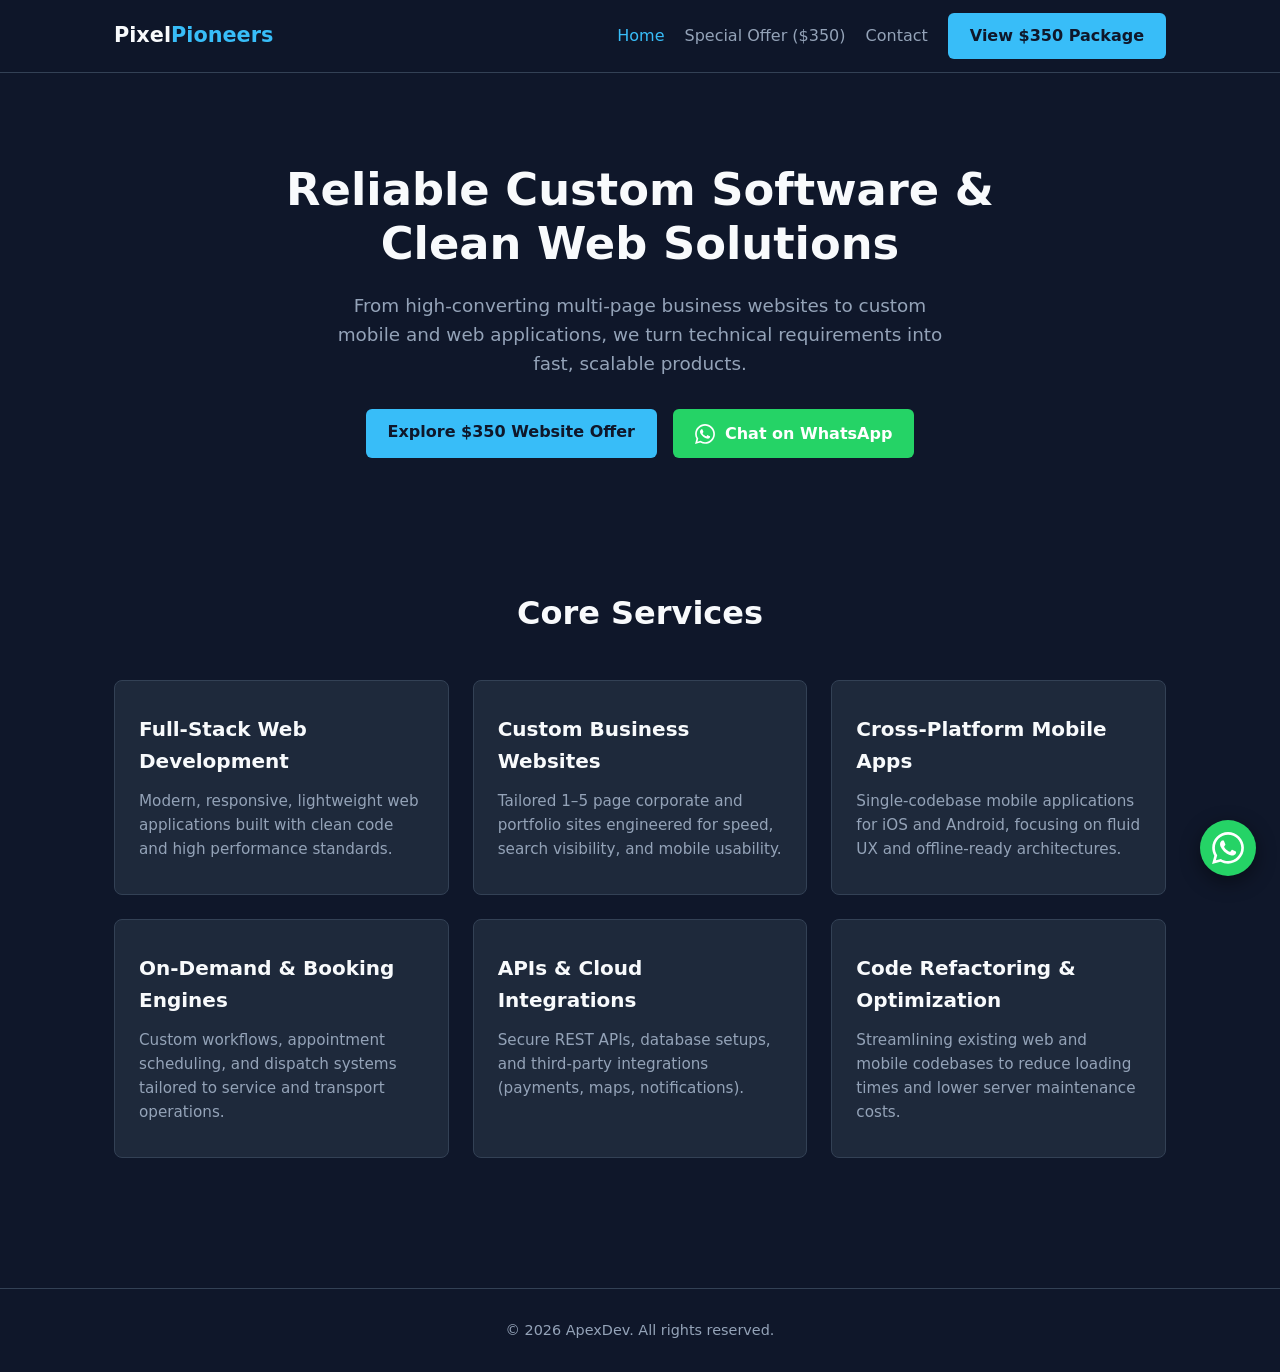
==== index.html @ c0a91c0b "Initial site commit" ====
<!DOCTYPE html>
<html lang="en">
<head>
  <meta charset="UTF-8">
  <meta name="viewport" content="width=device-width, initial-scale=1.0">
  <title>ApexDev | Custom Software & Web Engineering</title>
  <link rel="stylesheet" href="styles.css">
</head>
<body>

  <!-- Navigation -->
  <header>
    <div class="container nav-container">
      <a href="index.html" class="logo">Pixel<span>Pioneers</span></a>
      <nav>
        <a href="index.html" class="active">Home</a>
        <a href="offer.html">Special Offer ($350)</a>
        <a href="contact.html">Contact</a>
        <a href="offer.html" class="btn">View $350 Package</a>
      </nav>
    </div>
  </header>

  <main>
    <!-- Hero Section -->
    <section class="hero">
      <div class="container">
        <h1>Reliable Custom Software & Clean Web Solutions</h1>
        <p>From high-converting multi-page business websites to custom mobile and web applications, we turn technical requirements into fast, scalable products.</p>
        <div class="hero-actions">
          <a href="offer.html" class="btn">Explore $350 Website Offer</a>
          <a href="https://wa.me/96179415376?text=Hello!%20I'm%20interested%20in%20discussing%20a%20project." target="_blank" rel="noopener noreferrer" class="btn-whatsapp">
            <svg viewBox="0 0 24 24">
              <path d="M.057 24l1.687-6.163c-1.041-1.804-1.588-3.849-1.587-5.946.003-6.556 5.338-11.891 11.893-11.891 3.181.001 6.167 1.24 8.413 3.488 2.245 2.248 3.481 5.236 3.48 8.414-.003 6.557-5.338 11.892-11.893 11.892-1.99-.001-3.951-.5-5.688-1.448l-6.305 1.654zm6.597-3.807c1.676.995 3.276 1.591 5.392 1.592 5.448 0 9.886-4.434 9.889-9.885.002-5.462-4.415-9.89-9.881-9.892-5.452 0-9.887 4.434-9.889 9.884-.001 2.225.651 3.891 1.746 5.634l-.999 3.648 3.742-.981zm11.387-5.464c-.074-.124-.272-.198-.57-.347-.297-.149-1.758-.868-2.031-.967-.272-.099-.47-.149-.669.149-.198.297-.768.967-.941 1.165-.173.198-.347.223-.644.074-.297-.149-1.255-.462-2.39-1.475-.883-.788-1.48-1.761-1.653-2.059-.173-.297-.018-.458.13-.606.134-.133.297-.347.446-.521.151-.172.2-.296.3-.495.099-.198.05-.372-.025-.521-.075-.148-.669-1.611-.916-2.206-.242-.579-.487-.501-.669-.51l-.57-.01c-.198 0-.52.074-.792.372s-1.04 1.016-1.04 2.479 1.065 2.876 1.213 3.074c.149.198 2.095 3.2 5.076 4.487.709.306 1.263.489 1.694.626.712.226 1.36.194 1.872.118.571-.085 1.758-.719 2.006-1.413.248-.695.248-1.29.173-1.414z"/>
            </svg>
            Chat on WhatsApp
          </a>
        </div>
      </div>
    </section>

    <!-- Services Overview -->
    <section class="services">
      <div class="container">
        <h2 class="section-title">Core Services</h2>
        <div class="grid">
          
          <div class="card">
            <h3>Full-Stack Web Development</h3>
            <p>Modern, responsive, lightweight web applications built with clean code and high performance standards.</p>
          </div>

          <div class="card">
            <h3>Custom Business Websites</h3>
            <p>Tailored 1–5 page corporate and portfolio sites engineered for speed, search visibility, and mobile usability.</p>
          </div>

          <div class="card">
            <h3>Cross-Platform Mobile Apps</h3>
            <p>Single-codebase mobile applications for iOS and Android, focusing on fluid UX and offline-ready architectures.</p>
          </div>

          <div class="card">
            <h3>On-Demand & Booking Engines</h3>
            <p>Custom workflows, appointment scheduling, and dispatch systems tailored to service and transport operations.</p>
          </div>

          <div class="card">
            <h3>APIs & Cloud Integrations</h3>
            <p>Secure REST APIs, database setups, and third-party integrations (payments, maps, notifications).</p>
          </div>

          <div class="card">
            <h3>Code Refactoring & Optimization</h3>
            <p>Streamlining existing web and mobile codebases to reduce loading times and lower server maintenance costs.</p>
          </div>

        </div>
      </div>
    </section>
  </main>

  <!-- Floating WhatsApp Action -->
  <a href="https://wa.me/96179415376?text=Hello!%20I'm%20visiting%20your%20website%20and%20would%20like%20to%20chat." 
     class="whatsapp-float" 
     target="_blank" 
     rel="noopener noreferrer" 
     title="Direct WhatsApp Chat">
    <svg viewBox="0 0 24 24">
      <path d="M.057 24l1.687-6.163c-1.041-1.804-1.588-3.849-1.587-5.946.003-6.556 5.338-11.891 11.893-11.891 3.181.001 6.167 1.24 8.413 3.488 2.245 2.248 3.481 5.236 3.48 8.414-.003 6.557-5.338 11.892-11.893 11.892-1.99-.001-3.951-.5-5.688-1.448l-6.305 1.654zm6.597-3.807c1.676.995 3.276 1.591 5.392 1.592 5.448 0 9.886-4.434 9.889-9.885.002-5.462-4.415-9.89-9.881-9.892-5.452 0-9.887 4.434-9.889 9.884-.001 2.225.651 3.891 1.746 5.634l-.999 3.648 3.742-.981zm11.387-5.464c-.074-.124-.272-.198-.57-.347-.297-.149-1.758-.868-2.031-.967-.272-.099-.47-.149-.669.149-.198.297-.768.967-.941 1.165-.173.198-.347.223-.644.074-.297-.149-1.255-.462-2.39-1.475-.883-.788-1.48-1.761-1.653-2.059-.173-.297-.018-.458.13-.606.134-.133.297-.347.446-.521.151-.172.2-.296.3-.495.099-.198.05-.372-.025-.521-.075-.148-.669-1.611-.916-2.206-.242-.579-.487-.501-.669-.51l-.57-.01c-.198 0-.52.074-.792.372s-1.04 1.016-1.04 2.479 1.065 2.876 1.213 3.074c.149.198 2.095 3.2 5.076 4.487.709.306 1.263.489 1.694.626.712.226 1.36.194 1.872.118.571-.085 1.758-.719 2.006-1.413.248-.695.248-1.29.173-1.414z"/>
    </svg>
  </a>

  <footer>
    <div class="container">
      <p>&copy; 2026 ApexDev. All rights reserved.</p>
    </div>
  </footer>

</body>
</html>
---- styles.css ----
:root {
  --bg-dark: #0f172a;
  --bg-card: #1e293b;
  --accent: #38bdf8;
  --accent-hover: #0284c7;
  --text-main: #f8fafc;
  --text-muted: #94a3b8;
  --border: #334155;
  --success: #10b981;
  --whatsapp: #25d366;
  --whatsapp-hover: #1ebc59;
  --font-sans: system-ui, -apple-system, BlinkMacSystemFont, "Segoe UI", Roboto, sans-serif;
}

* {
  box-sizing: border-box;
  margin: 0;
  padding: 0;
}

body {
  font-family: var(--font-sans);
  background-color: var(--bg-dark);
  color: var(--text-main);
  line-height: 1.6;
}

.container {
  max-width: 1100px;
  margin: 0 auto;
  padding: 0 24px;
}

/* Header & Nav */
header {
  border-bottom: 1px solid var(--border);
  background-color: rgba(15, 23, 42, 0.85);
  backdrop-filter: blur(8px);
  position: sticky;
  top: 0;
  z-index: 50;
}

.nav-container {
  display: flex;
  justify-content: space-between;
  align-items: center;
  height: 72px;
}

.logo {
  font-size: 1.3rem;
  font-weight: 700;
  color: var(--text-main);
  text-decoration: none;
}

.logo span {
  color: var(--accent);
}

nav {
  display: flex;
  align-items: center;
  gap: 20px;
}

nav a {
  color: var(--text-muted);
  text-decoration: none;
  font-weight: 500;
  transition: color 0.2s ease;
}

nav a:hover,
nav a.active {
  color: var(--accent);
}

/* Buttons */
.btn {
  display: inline-block;
  background-color: var(--accent);
  color: #0f172a;
  padding: 10px 22px;
  border-radius: 6px;
  font-weight: 600;
  text-decoration: none;
  border: none;
  cursor: pointer;
  text-align: center;
  transition: background-color 0.2s ease;
}

.btn:hover {
  background-color: var(--accent-hover);
  color: #fff;
}

.btn-outline {
  background: transparent;
  border: 1px solid var(--border);
  color: var(--text-main);
}

.btn-outline:hover {
  border-color: var(--accent);
  background-color: transparent;
  color: var(--accent);
}

.btn-whatsapp {
  display: inline-flex;
  align-items: center;
  justify-content: center;
  gap: 10px;
  background-color: var(--whatsapp);
  color: #ffffff;
  padding: 12px 22px;
  border-radius: 6px;
  font-weight: 600;
  text-decoration: none;
  transition: background-color 0.2s ease, transform 0.2s ease;
}

.btn-whatsapp:hover {
  background-color: var(--whatsapp-hover);
  transform: translateY(-2px);
  color: #ffffff;
}

.btn-whatsapp svg {
  width: 20px;
  height: 20px;
  fill: currentColor;
}

/* Floating WhatsApp Badge */
.whatsapp-float {
  position: fixed;
  bottom: 24px;
  right: 24px;
  width: 56px;
  height: 56px;
  background-color: var(--whatsapp);
  color: #ffffff;
  border-radius: 50%;
  display: flex;
  align-items: center;
  justify-content: center;
  box-shadow: 0 6px 20px rgba(0, 0, 0, 0.45);
  z-index: 100;
  transition: transform 0.2s ease, background-color 0.2s ease;
}

.whatsapp-float:hover {
  background-color: var(--whatsapp-hover);
  transform: scale(1.08);
}

.whatsapp-float svg {
  width: 32px;
  height: 32px;
  fill: #ffffff;
}

/* Hero Section */
.hero {
  padding: 90px 0 60px;
  text-align: center;
}

.hero h1 {
  font-size: 2.8rem;
  line-height: 1.2;
  margin-bottom: 20px;
  max-width: 820px;
  margin-left: auto;
  margin-right: auto;
}

.hero p {
  color: var(--text-muted);
  font-size: 1.15rem;
  max-width: 620px;
  margin: 0 auto 30px;
}

.hero-actions {
  display: flex;
  justify-content: center;
  gap: 16px;
  flex-wrap: wrap;
}

/* Services Grid */
.services {
  padding: 70px 0;
}

.section-title {
  text-align: center;
  font-size: 2rem;
  margin-bottom: 40px;
}

.grid {
  display: grid;
  grid-template-columns: repeat(auto-fit, minmax(280px, 1fr));
  gap: 24px;
}

.card {
  background-color: var(--bg-card);
  padding: 32px 24px;
  border-radius: 8px;
  border: 1px solid var(--border);
  transition: transform 0.2s ease, border-color 0.2s ease;
}

.card:hover {
  transform: translateY(-4px);
  border-color: var(--accent);
}

.card h3 {
  font-size: 1.25rem;
  margin-bottom: 12px;
}

.card p {
  color: var(--text-muted);
  font-size: 0.95rem;
}

/* Offer Page Box */
.offer-section {
  padding: 70px 0;
}

.pricing-box {
  background-color: var(--bg-card);
  border: 2px solid var(--accent);
  border-radius: 12px;
  max-width: 720px;
  margin: 0 auto;
  padding: 44px;
  box-shadow: 0 10px 30px rgba(0, 0, 0, 0.35);
}

.offer-badge {
  display: inline-block;
  background: rgba(56, 189, 248, 0.15);
  color: var(--accent);
  padding: 6px 14px;
  border-radius: 20px;
  font-size: 0.85rem;
  font-weight: 600;
  margin-bottom: 16px;
}

.price-display {
  display: flex;
  align-items: baseline;
  gap: 8px;
  margin: 20px 0 24px;
}

.price-display .currency {
  font-size: 2rem;
  color: var(--accent);
  font-weight: 700;
}

.price-display .amount {
  font-size: 3.5rem;
  font-weight: 800;
  line-height: 1;
}

.price-display .period {
  color: var(--text-muted);
  font-size: 1rem;
}

.offer-features {
  list-style: none;
  margin: 28px 0 36px;
  border-top: 1px solid var(--border);
  padding-top: 24px;
}

.offer-features li {
  margin-bottom: 14px;
  display: flex;
  align-items: center;
  gap: 12px;
  color: var(--text-main);
  font-size: 1rem;
}

.offer-features li span.check {
  color: var(--success);
  font-weight: 800;
}

/* Contact Page Form */
.contact-section {
  padding: 70px 0;
}

.contact-card {
  background-color: var(--bg-card);
  border: 1px solid var(--border);
  border-radius: 8px;
  max-width: 620px;
  margin: 0 auto;
  padding: 40px;
}

.form-group {
  margin-bottom: 20px;
}

.form-group label {
  display: block;
  margin-bottom: 8px;
  font-size: 0.9rem;
  color: var(--text-main);
  font-weight: 500;
}

.form-group input,
.form-group select,
.form-group textarea {
  width: 100%;
  padding: 12px;
  background-color: #0f172a;
  border: 1px solid var(--border);
  border-radius: 6px;
  color: var(--text-main);
  font-family: inherit;
  font-size: 0.95rem;
}

.form-group input:focus,
.form-group select:focus,
.form-group textarea:focus {
  outline: none;
  border-color: var(--accent);
}

/* Footer */
footer {
  border-top: 1px solid var(--border);
  padding: 30px 0;
  text-align: center;
  color: var(--text-muted);
  font-size: 0.9rem;
  margin-top: 60px;
}

@media (max-width: 700px) {
  .hero h1 {
    font-size: 2.1rem;
  }
  .pricing-box, .contact-card {
    padding: 24px;
  }
  .price-display .amount {
    font-size: 2.8rem;
  }
  nav {
    gap: 12px;
  }
}
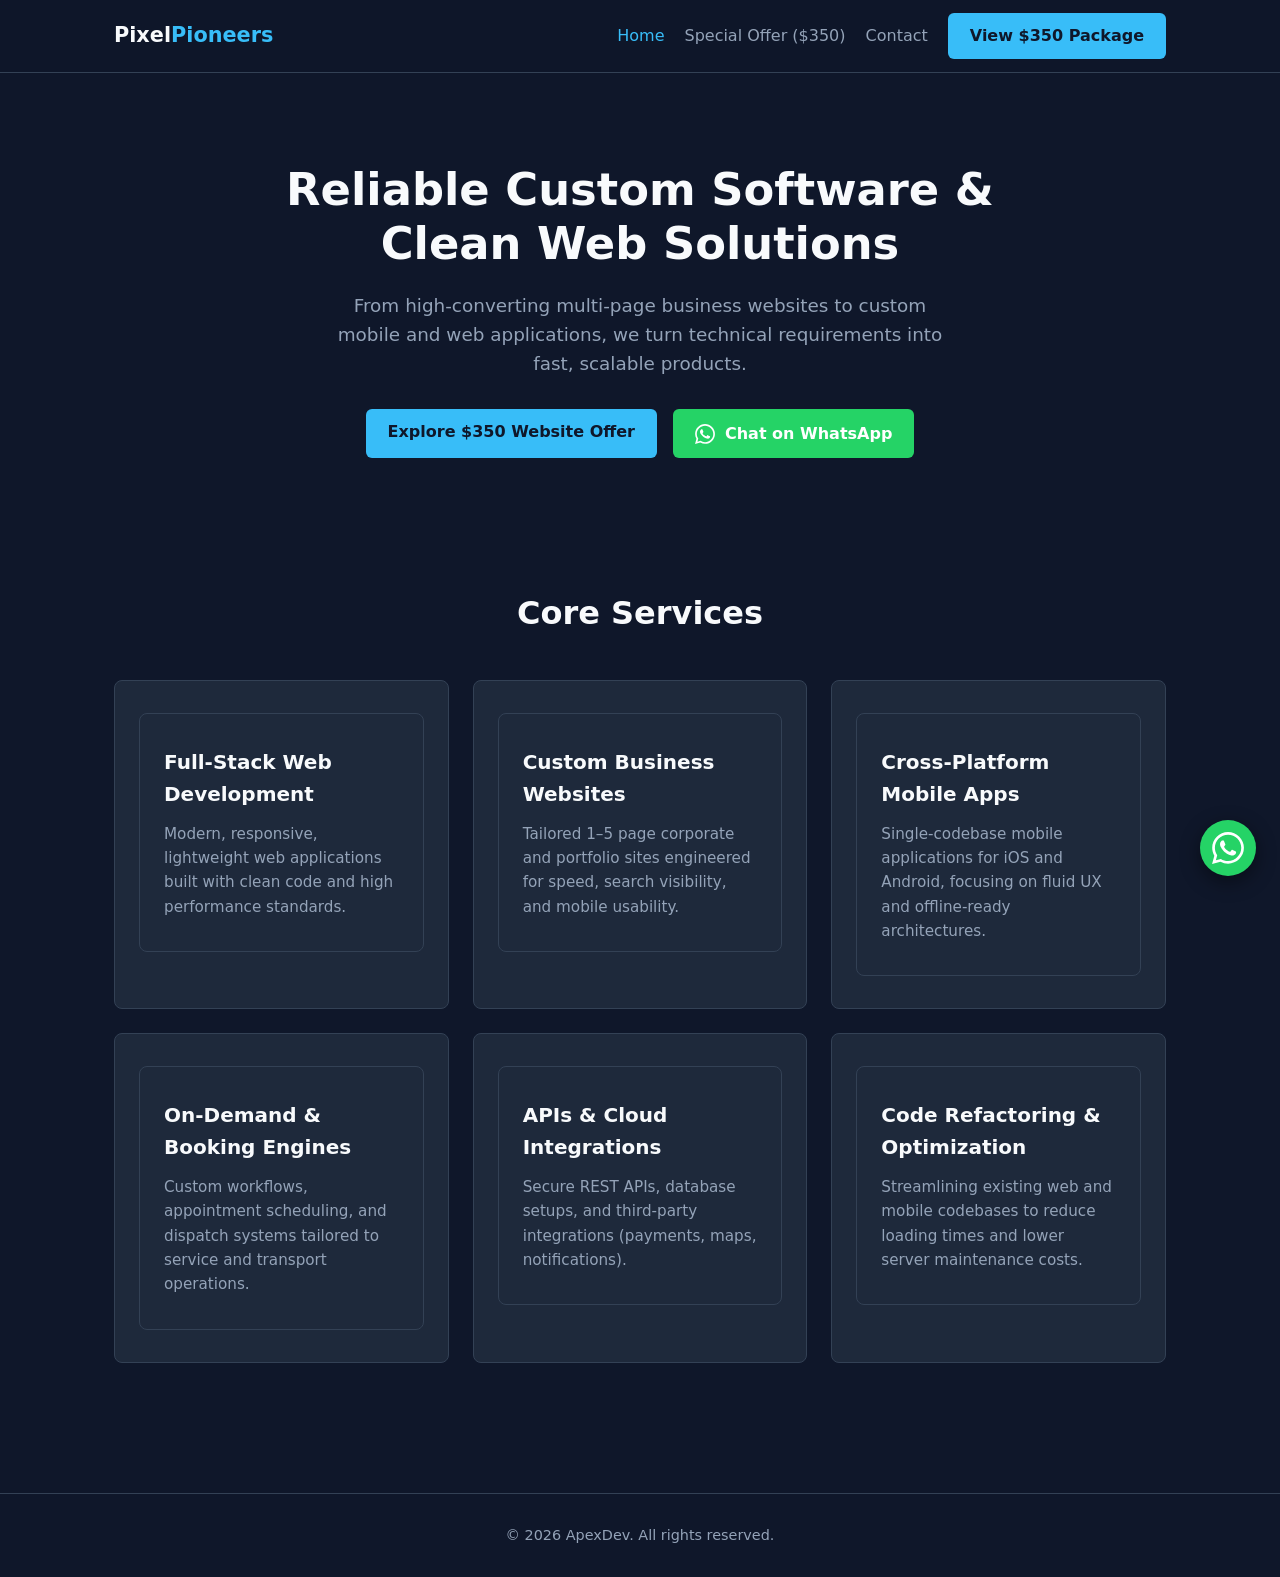
==== commit d5f2530d: "Connect service cards to contact form and add API option" ====
--- a/index.html
+++ b/index.html
@@ -46,33 +46,45 @@
         <div class="grid">
           
           <div class="card">
+            <a href="contact.html?service=custom-web" class="card card-link">
             <h3>Full-Stack Web Development</h3>
             <p>Modern, responsive, lightweight web applications built with clean code and high performance standards.</p>
+          </a>
           </div>
 
           <div class="card">
+            <a href="offer.html" class="card card-link">
             <h3>Custom Business Websites</h3>
             <p>Tailored 1–5 page corporate and portfolio sites engineered for speed, search visibility, and mobile usability.</p>
+          </a>
           </div>
 
           <div class="card">
+            <a href="contact.html?service=mobile" class="card card-link">
             <h3>Cross-Platform Mobile Apps</h3>
             <p>Single-codebase mobile applications for iOS and Android, focusing on fluid UX and offline-ready architectures.</p>
+          </a>
           </div>
 
           <div class="card">
+            <a href="contact.html?service=booking" class="card card-link">
             <h3>On-Demand & Booking Engines</h3>
             <p>Custom workflows, appointment scheduling, and dispatch systems tailored to service and transport operations.</p>
+          </a>
           </div>
 
           <div class="card">
+            <a href="contact.html?service=api" class="card card-link">
             <h3>APIs & Cloud Integrations</h3>
             <p>Secure REST APIs, database setups, and third-party integrations (payments, maps, notifications).</p>
+          </a>
           </div>
 
           <div class="card">
+            <a href="contact.html?service=consulting" class="card card-link">
             <h3>Code Refactoring & Optimization</h3>
             <p>Streamlining existing web and mobile codebases to reduce loading times and lower server maintenance costs.</p>
+          </a>
           </div>
 
         </div>
--- a/styles.css
+++ b/styles.css
@@ -373,4 +373,10 @@
   nav {
     gap: 12px;
   }
+}
+a.card-link {
+  text-decoration: none;
+  color: inherit;
+  display: block;
+  cursor: pointer;
 }
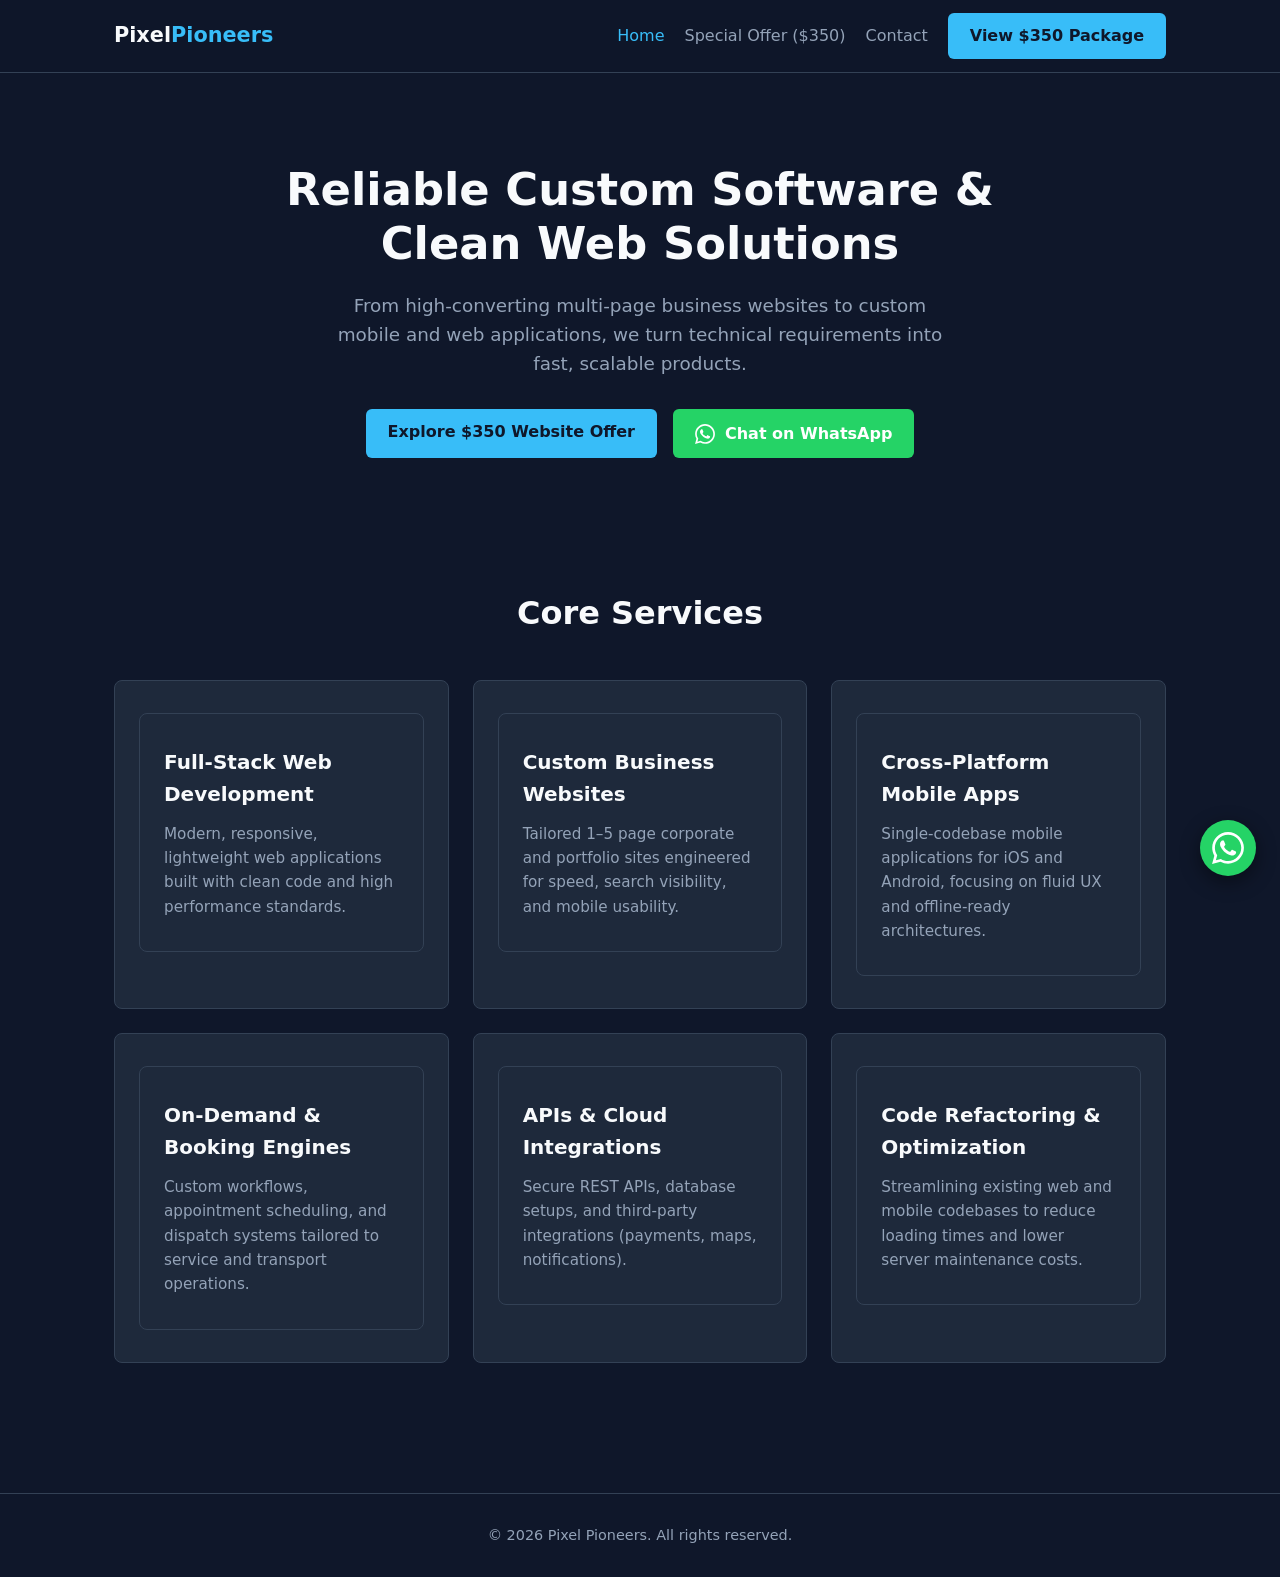
==== commit 29a10f73: "Add files via upload icon replace png" ====
--- a/index.html
+++ b/index.html
@@ -3,7 +3,8 @@
 <head>
   <meta charset="UTF-8">
   <meta name="viewport" content="width=device-width, initial-scale=1.0">
-  <title>ApexDev | Custom Software & Web Engineering</title>
+  <title>Pixel Pioneers | Custom Software & Web Engineering</title>
+  <link rel="icon" type="image/x-icon" href="./favicon.ico?v=1">
   <link rel="stylesheet" href="styles.css">
 </head>
 <body>
@@ -105,7 +106,7 @@
 
   <footer>
     <div class="container">
-      <p>&copy; 2026 ApexDev. All rights reserved.</p>
+      <p>&copy; 2026 Pixel Pioneers. All rights reserved.</p>
     </div>
   </footer>
 
